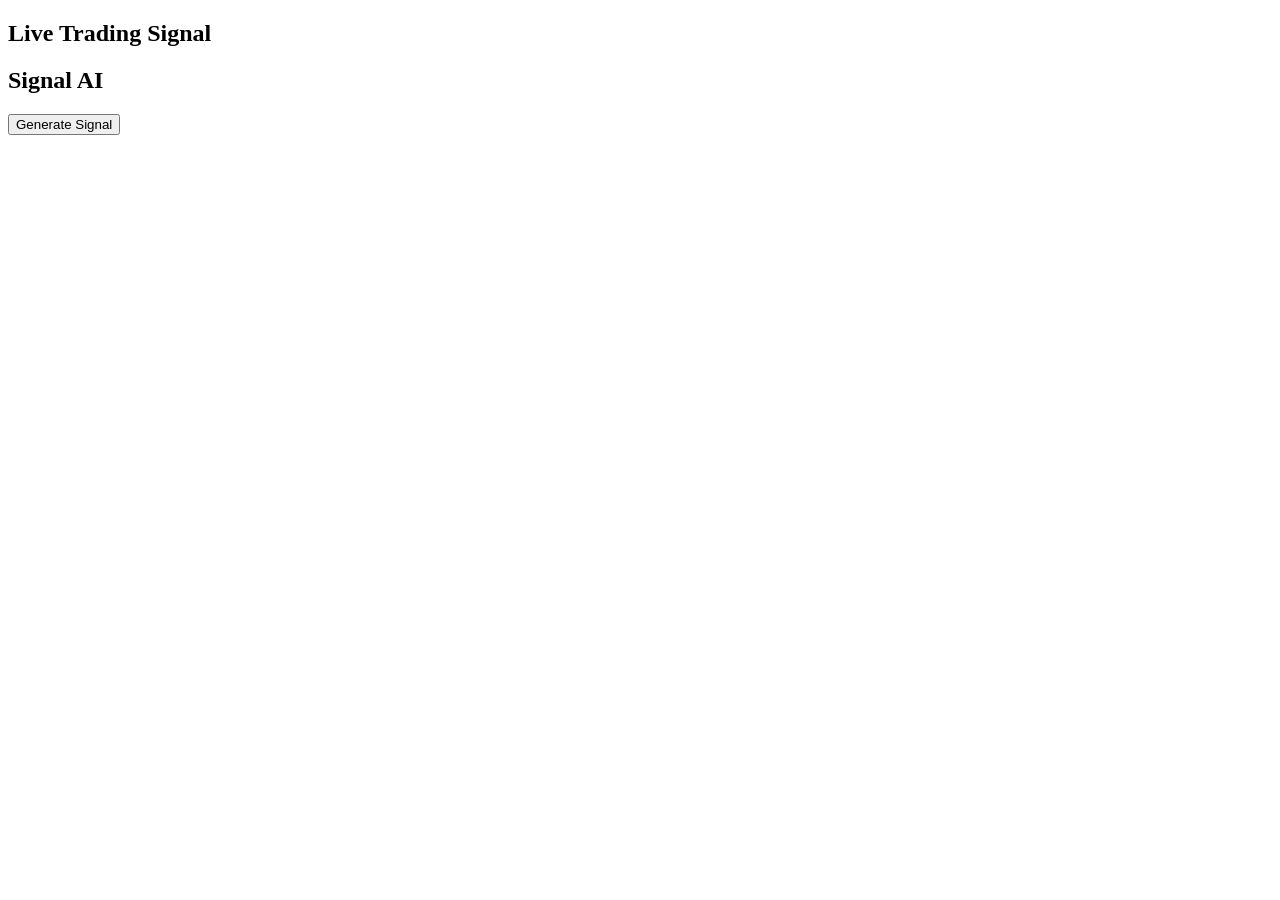
==== signal.html @ 63dbc382 "Create signal.html" ====
<!DOCTYPE html>
<html>
<head>
  <meta charset="UTF-8">
  <title>Signal</title>
  <link rel="stylesheet" href="style.css">
</head>
<body>

<nav class="navbar">
  <h1>Live Trading Signal</h1>
</nav>

<section class="card">
  <h2>Signal AI</h2>
  <button onclick="generateSignal()">Generate Signal</button>

  <div id="signalBox"></div>
</section>

<script src="script.js"></script>
</body>
</html>
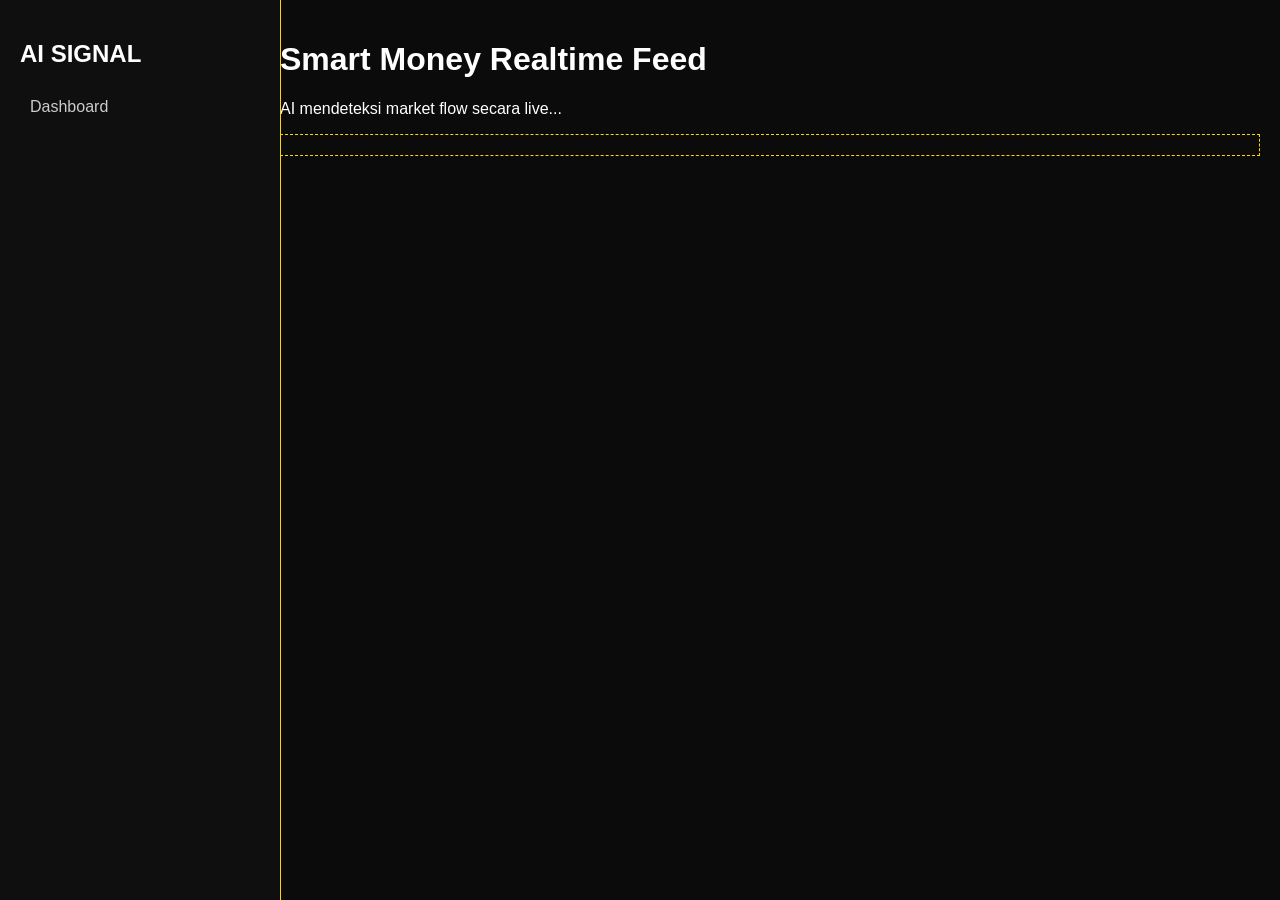
==== commit 635332fb: "Update title and content for AI Smart Money Signal" ====
--- a/signal.html
+++ b/signal.html
@@ -1,22 +1,23 @@
 <!DOCTYPE html>
 <html>
 <head>
-  <meta charset="UTF-8">
-  <title>Signal</title>
+  <title>AI Smart Money Signal</title>
   <link rel="stylesheet" href="style.css">
 </head>
 <body>
 
-<nav class="navbar">
-  <h1>Live Trading Signal</h1>
-</nav>
+<div class="sidebar">
+  <h2>AI SIGNAL</h2>
+  <a href="index.html">Dashboard</a>
+</div>
 
-<section class="card">
-  <h2>Signal AI</h2>
-  <button onclick="generateSignal()">Generate Signal</button>
+<div class="main">
+  <h1>Smart Money Realtime Feed</h1>
+
+  <p>AI mendeteksi market flow secara live...</p>
 
   <div id="signalBox"></div>
-</section>
+</div>
 
 <script src="script.js"></script>
 </body>
--- a/style.css
+++ b/style.css
@@ -0,0 +1,150 @@
+.login-body {
+  display: flex;
+  justify-content: center;
+  align-items: center;
+  height: 100vh;
+  background: radial-gradient(circle, #111, black);
+}
+
+.login-box {
+  padding: 40px;
+  border: 1px solid gold;
+  border-radius: 12px;
+  text-align: center;
+  background: #111;
+}
+
+.login-box input {
+  display: block;
+  margin: 10px auto;
+  padding: 10px;
+  width: 80%;
+}
+
+.login-box button {
+  width: 85%;
+}
+
+body {
+  margin: 0;
+  font-family: Arial;
+  background: #0b0b0b;
+  color: #fff;
+}
+
+/* SIDEBAR */
+.sidebar {
+  width: 240px;
+  height: 100vh;
+  position: fixed;
+  background: #0f0f0f;
+  border-right: 1px solid gold;
+  padding: 20px;
+}
+
+.sidebar .logo {
+  color: gold;
+  margin-bottom: 20px;
+}
+
+.sidebar a {
+  display: block;
+  color: #ccc;
+  padding: 10px;
+  text-decoration: none;
+}
+
+.sidebar a:hover {
+  background: gold;
+  color: black;
+}
+
+/* MAIN */
+.main {
+  margin-left: 260px;
+  padding: 20px;
+}
+
+/* TOPBAR */
+.topbar {
+  display: flex;
+  justify-content: space-between;
+  align-items: center;
+  border-bottom: 1px solid gold;
+  padding-bottom: 10px;
+}
+
+/* GRID */
+.grid {
+  display: grid;
+  grid-template-columns: repeat(4, 1fr);
+  gap: 15px;
+  margin-top: 20px;
+}
+
+.card {
+  background: #151515;
+  padding: 20px;
+  border-radius: 12px;
+  border: 1px solid #333;
+}
+
+.green { border: 1px solid lime; }
+.red { border: 1px solid red; }
+.gold { border: 1px solid gold; }
+
+/* PANEL */
+.panel {
+  margin-top: 20px;
+  background: #141414;
+  padding: 20px;
+  border-radius: 12px;
+  border: 1px solid #333;
+}
+
+/* INPUT */
+input {
+  width: 70%;
+  padding: 10px;
+  margin-top: 10px;
+}
+
+button {
+  padding: 10px;
+  background: gold;
+  border: none;
+  cursor: pointer;
+  font-weight: bold;
+}
+
+#signalBox {
+  margin-top: 10px;
+  padding: 10px;
+  border: 1px dashed gold;
+}
+
+/* SIGNAL CARD */
+.signal-card {
+  padding: 15px;
+  border: 1px solid gold;
+  background: #111;
+  border-radius: 10px;
+}
+
+/* TOAST NOTIF */
+.toast {
+  position: fixed;
+  bottom: 20px;
+  right: 20px;
+  background: black;
+  border: 1px solid gold;
+  color: white;
+  padding: 12px;
+  border-radius: 8px;
+  animation: fadein 0.3s;
+}
+
+@keyframes fadein {
+  from { opacity: 0; transform: translateY(20px); }
+  to { opacity: 1; transform: translateY(0); }
+}
